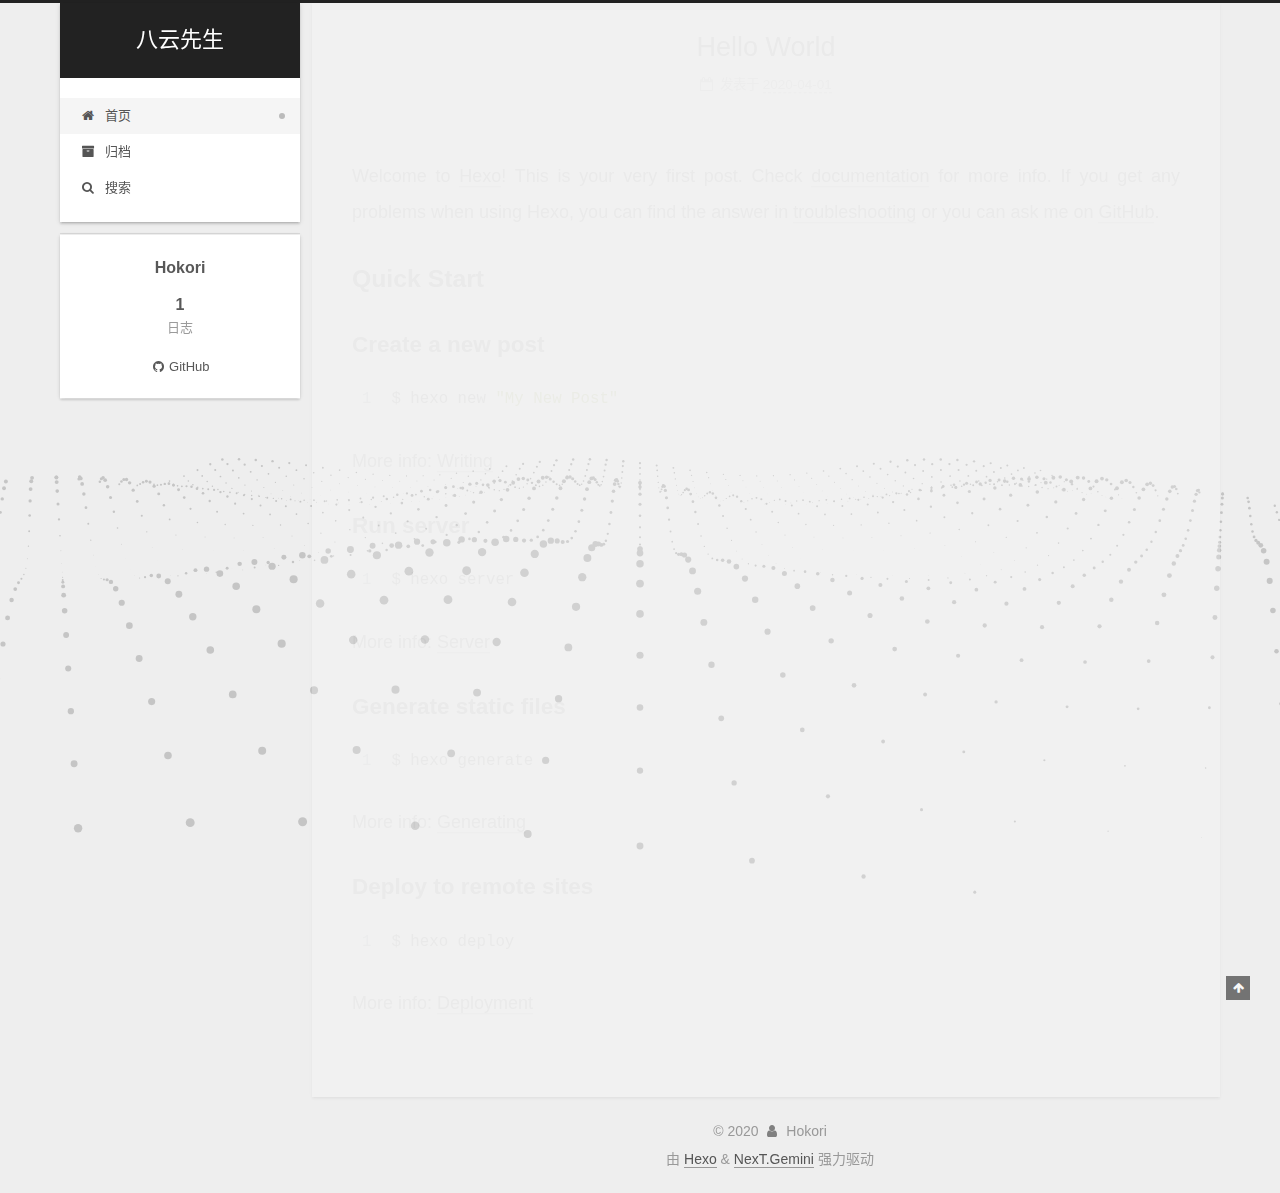
==== index.html @ 66b630fb "Site updated: 2020-04-01 01:53:52" ====
<!DOCTYPE html>
<html lang="zh-CN">
<head>
  <meta charset="UTF-8">
<meta name="viewport" content="width=device-width, initial-scale=1, maximum-scale=2">
<meta name="theme-color" content="#222">
<meta name="generator" content="Hexo 4.2.0">
  <link rel="apple-touch-icon" sizes="180x180" href="/images/apple-touch-icon-next.png">
  <link rel="icon" type="image/png" sizes="32x32" href="/images/favicon-32x32-next.png">
  <link rel="icon" type="image/png" sizes="16x16" href="/images/favicon-16x16-next.png">
  <link rel="mask-icon" href="/images/logo.svg" color="#222">

<link rel="stylesheet" href="/css/main.css">


<link rel="stylesheet" href="/lib/font-awesome/css/font-awesome.min.css">

<script id="hexo-configurations">
    var NexT = window.NexT || {};
    var CONFIG = {"hostname":"yoursite.com","root":"/","scheme":"Gemini","version":"7.7.2","exturl":false,"sidebar":{"position":"left","display":"post","padding":18,"offset":12,"onmobile":false},"copycode":{"enable":false,"show_result":false,"style":null},"back2top":{"enable":true,"sidebar":false,"scrollpercent":false},"bookmark":{"enable":false,"color":"#222","save":"auto"},"fancybox":false,"mediumzoom":false,"lazyload":false,"pangu":false,"comments":{"style":"tabs","active":null,"storage":true,"lazyload":false,"nav":null},"algolia":{"hits":{"per_page":10},"labels":{"input_placeholder":"Search for Posts","hits_empty":"We didn't find any results for the search: ${query}","hits_stats":"${hits} results found in ${time} ms"}},"localsearch":{"enable":true,"trigger":"auto","top_n_per_article":1,"unescape":false,"preload":false},"motion":{"enable":true,"async":false,"transition":{"post_block":"fadeIn","post_header":"slideDownIn","post_body":"slideDownIn","coll_header":"slideLeftIn","sidebar":"slideUpIn"}},"path":"search.xml"};
  </script>

  <meta property="og:type" content="website">
<meta property="og:title" content="八云先生">
<meta property="og:url" content="http://yoursite.com/index.html">
<meta property="og:site_name" content="八云先生">
<meta property="og:locale" content="zh_CN">
<meta property="article:author" content="Hokori">
<meta name="twitter:card" content="summary">

<link rel="canonical" href="http://yoursite.com/">


<script id="page-configurations">
  // https://hexo.io/docs/variables.html
  CONFIG.page = {
    sidebar: "",
    isHome : true,
    isPost : false,
    lang   : 'zh-CN'
  };
</script>

  <title>八云先生</title>
  






  <noscript>
  <style>
  .use-motion .brand,
  .use-motion .menu-item,
  .sidebar-inner,
  .use-motion .post-block,
  .use-motion .pagination,
  .use-motion .comments,
  .use-motion .post-header,
  .use-motion .post-body,
  .use-motion .collection-header { opacity: initial; }

  .use-motion .site-title,
  .use-motion .site-subtitle {
    opacity: initial;
    top: initial;
  }

  .use-motion .logo-line-before i { left: initial; }
  .use-motion .logo-line-after i { right: initial; }
  </style>
</noscript>

</head>

<body itemscope itemtype="http://schema.org/WebPage">
  <div class="container use-motion">
    <div class="headband"></div>

    <header class="header" itemscope itemtype="http://schema.org/WPHeader">
      <div class="header-inner"><div class="site-brand-container">
  <div class="site-nav-toggle">
    <div class="toggle" aria-label="切换导航栏">
      <span class="toggle-line toggle-line-first"></span>
      <span class="toggle-line toggle-line-middle"></span>
      <span class="toggle-line toggle-line-last"></span>
    </div>
  </div>

  <div class="site-meta">

    <a href="/" class="brand" rel="start">
      <span class="logo-line-before"><i></i></span>
      <h1 class="site-title">八云先生</h1>
      <span class="logo-line-after"><i></i></span>
    </a>
  </div>

  <div class="site-nav-right">
    <div class="toggle popup-trigger">
        <i class="fa fa-search fa-fw fa-lg"></i>
    </div>
  </div>
</div>




<nav class="site-nav">
  <ul id="menu" class="menu">
        <li class="menu-item menu-item-home">

    <a href="/" rel="section"><i class="fa fa-fw fa-home"></i>首页</a>

  </li>
        <li class="menu-item menu-item-archives">

    <a href="/archives/" rel="section"><i class="fa fa-fw fa-archive"></i>归档</a>

  </li>
      <li class="menu-item menu-item-search">
        <a role="button" class="popup-trigger"><i class="fa fa-search fa-fw"></i>搜索
        </a>
      </li>
  </ul>
</nav>



  <div class="search-pop-overlay">
    <div class="popup search-popup">
        <div class="search-header">
  <span class="search-icon">
    <i class="fa fa-search"></i>
  </span>
  <div class="search-input-container">
    <input autocomplete="off" autocapitalize="off"
           placeholder="搜索..." spellcheck="false"
           type="search" class="search-input">
  </div>
  <span class="popup-btn-close">
    <i class="fa fa-times-circle"></i>
  </span>
</div>
<div id="search-result">
  <div id="no-result">
    <i class="fa fa-spinner fa-pulse fa-5x fa-fw"></i>
  </div>
</div>

    </div>
  </div>

</div>
    </header>

    
  <div class="back-to-top">
    <i class="fa fa-arrow-up"></i>
    <span>0%</span>
  </div>


    <main class="main">
      <div class="main-inner">
        <div class="content-wrap">
          

          <div class="content index posts-expand">
            
      
  
  
  <article itemscope itemtype="http://schema.org/Article" class="post-block" lang="zh-CN">
    <link itemprop="mainEntityOfPage" href="http://yoursite.com/2020/04/01/hello-world/">

    <span hidden itemprop="author" itemscope itemtype="http://schema.org/Person">
      <meta itemprop="image" content="/images/avatar.gif">
      <meta itemprop="name" content="Hokori">
      <meta itemprop="description" content="">
    </span>

    <span hidden itemprop="publisher" itemscope itemtype="http://schema.org/Organization">
      <meta itemprop="name" content="八云先生">
    </span>
      <header class="post-header">
        <h2 class="post-title" itemprop="name headline">
          
            <a href="/2020/04/01/hello-world/" class="post-title-link" itemprop="url">Hello World</a>
        </h2>

        <div class="post-meta">
            <span class="post-meta-item">
              <span class="post-meta-item-icon">
                <i class="fa fa-calendar-o"></i>
              </span>
              <span class="post-meta-item-text">发表于</span>

              <time title="创建时间：2020-04-01 01:38:34" itemprop="dateCreated datePublished" datetime="2020-04-01T01:38:34+08:00">2020-04-01</time>
            </span>

          

        </div>
      </header>

    
    
    
    <div class="post-body" itemprop="articleBody">

      
          <p>Welcome to <a href="https://hexo.io/" target="_blank" rel="noopener">Hexo</a>! This is your very first post. Check <a href="https://hexo.io/docs/" target="_blank" rel="noopener">documentation</a> for more info. If you get any problems when using Hexo, you can find the answer in <a href="https://hexo.io/docs/troubleshooting.html" target="_blank" rel="noopener">troubleshooting</a> or you can ask me on <a href="https://github.com/hexojs/hexo/issues" target="_blank" rel="noopener">GitHub</a>.</p>
<h2 id="Quick-Start"><a href="#Quick-Start" class="headerlink" title="Quick Start"></a>Quick Start</h2><h3 id="Create-a-new-post"><a href="#Create-a-new-post" class="headerlink" title="Create a new post"></a>Create a new post</h3><figure class="highlight bash"><table><tr><td class="gutter"><pre><span class="line">1</span><br></pre></td><td class="code"><pre><span class="line">$ hexo new <span class="string">"My New Post"</span></span><br></pre></td></tr></table></figure>

<p>More info: <a href="https://hexo.io/docs/writing.html" target="_blank" rel="noopener">Writing</a></p>
<h3 id="Run-server"><a href="#Run-server" class="headerlink" title="Run server"></a>Run server</h3><figure class="highlight bash"><table><tr><td class="gutter"><pre><span class="line">1</span><br></pre></td><td class="code"><pre><span class="line">$ hexo server</span><br></pre></td></tr></table></figure>

<p>More info: <a href="https://hexo.io/docs/server.html" target="_blank" rel="noopener">Server</a></p>
<h3 id="Generate-static-files"><a href="#Generate-static-files" class="headerlink" title="Generate static files"></a>Generate static files</h3><figure class="highlight bash"><table><tr><td class="gutter"><pre><span class="line">1</span><br></pre></td><td class="code"><pre><span class="line">$ hexo generate</span><br></pre></td></tr></table></figure>

<p>More info: <a href="https://hexo.io/docs/generating.html" target="_blank" rel="noopener">Generating</a></p>
<h3 id="Deploy-to-remote-sites"><a href="#Deploy-to-remote-sites" class="headerlink" title="Deploy to remote sites"></a>Deploy to remote sites</h3><figure class="highlight bash"><table><tr><td class="gutter"><pre><span class="line">1</span><br></pre></td><td class="code"><pre><span class="line">$ hexo deploy</span><br></pre></td></tr></table></figure>

<p>More info: <a href="https://hexo.io/docs/one-command-deployment.html" target="_blank" rel="noopener">Deployment</a></p>

      
    </div>

    
    
    
      <footer class="post-footer">
        <div class="post-eof"></div>
      </footer>
  </article>
  
  
  


  



          </div>
          

<script>
  window.addEventListener('tabs:register', () => {
    let { activeClass } = CONFIG.comments;
    if (CONFIG.comments.storage) {
      activeClass = localStorage.getItem('comments_active') || activeClass;
    }
    if (activeClass) {
      let activeTab = document.querySelector(`a[href="#comment-${activeClass}"]`);
      if (activeTab) {
        activeTab.click();
      }
    }
  });
  if (CONFIG.comments.storage) {
    window.addEventListener('tabs:click', event => {
      if (!event.target.matches('.tabs-comment .tab-content .tab-pane')) return;
      let commentClass = event.target.classList[1];
      localStorage.setItem('comments_active', commentClass);
    });
  }
</script>

        </div>
          
  
  <div class="toggle sidebar-toggle">
    <span class="toggle-line toggle-line-first"></span>
    <span class="toggle-line toggle-line-middle"></span>
    <span class="toggle-line toggle-line-last"></span>
  </div>

  <aside class="sidebar">
    <div class="sidebar-inner">

      <ul class="sidebar-nav motion-element">
        <li class="sidebar-nav-toc">
          文章目录
        </li>
        <li class="sidebar-nav-overview">
          站点概览
        </li>
      </ul>

      <!--noindex-->
      <div class="post-toc-wrap sidebar-panel">
      </div>
      <!--/noindex-->

      <div class="site-overview-wrap sidebar-panel">
        <div class="site-author motion-element" itemprop="author" itemscope itemtype="http://schema.org/Person">
  <p class="site-author-name" itemprop="name">Hokori</p>
  <div class="site-description" itemprop="description"></div>
</div>
<div class="site-state-wrap motion-element">
  <nav class="site-state">
      <div class="site-state-item site-state-posts">
          <a href="/archives/">
        
          <span class="site-state-item-count">1</span>
          <span class="site-state-item-name">日志</span>
        </a>
      </div>
  </nav>
</div>
  <div class="links-of-author motion-element">
      <span class="links-of-author-item">
        <a href="https://github.com/Hokori-ykm" title="GitHub → https:&#x2F;&#x2F;github.com&#x2F;Hokori-ykm" rel="noopener" target="_blank"><i class="fa fa-fw fa-github"></i>GitHub</a>
      </span>
  </div>



      </div>

    </div>
  </aside>
  <div id="sidebar-dimmer"></div>


      </div>
    </main>

    <footer class="footer">
      <div class="footer-inner">
        

        

<div class="copyright">
  
  &copy; 
  <span itemprop="copyrightYear">2020</span>
  <span class="with-love">
    <i class="fa fa-user"></i>
  </span>
  <span class="author" itemprop="copyrightHolder">Hokori</span>
</div>
  <div class="powered-by">由 <a href="https://hexo.io/" class="theme-link" rel="noopener" target="_blank">Hexo</a> & <a href="https://theme-next.org/" class="theme-link" rel="noopener" target="_blank">NexT.Gemini</a> 强力驱动
  </div>

        








      </div>
    </footer>
  </div>

  
  <script src="/lib/anime.min.js"></script>
  <script src="/lib/velocity/velocity.min.js"></script>
  <script src="/lib/velocity/velocity.ui.min.js"></script>

<script src="/js/utils.js"></script>

<script src="/js/motion.js"></script>


<script src="/js/schemes/pisces.js"></script>


<script src="/js/next-boot.js"></script>


  <script defer src="/lib/three/three.min.js"></script>
    <script defer src="/lib/three/three-waves.min.js"></script>


  




  
<script src="/js/local-search.js"></script>













  

  

</body>
</html>
---- css/main.css ----
:root {
  --body-bg-color: #eee;
  --content-bg-color: #fff;
  --card-bg-color: #f5f5f5;
  --text-color: #555;
  --link-color: #555;
  --link-hover-color: #222;
  --brand-color: #fff;
  --brand-hover-color: #fff;
  --table-row-odd-bg-color: #f9f9f9;
  --table-row-hover-bg-color: #f5f5f5;
  --menu-item-bg-color: #f5f5f5;
  --btn-default-bg: #fff;
  --btn-default-color: #555;
  --btn-default-border-color: #555;
  --btn-default-hover-bg: #222;
  --btn-default-hover-color: #fff;
  --btn-default-hover-border-color: #222;
}
html {
  line-height: 1.15; /* 1 */
  -webkit-text-size-adjust: 100%; /* 2 */
}
body {
  margin: 0;
}
main {
  display: block;
}
h1 {
  font-size: 2em;
  margin: 0.67em 0;
}
hr {
  box-sizing: content-box; /* 1 */
  height: 0; /* 1 */
  overflow: visible; /* 2 */
}
pre {
  font-family: monospace, monospace; /* 1 */
  font-size: 1em; /* 2 */
}
a {
  background: transparent;
}
abbr[title] {
  border-bottom: none; /* 1 */
  text-decoration: underline; /* 2 */
  text-decoration: underline dotted; /* 2 */
}
b,
strong {
  font-weight: bolder;
}
code,
kbd,
samp {
  font-family: monospace, monospace; /* 1 */
  font-size: 1em; /* 2 */
}
small {
  font-size: 80%;
}
sub,
sup {
  font-size: 75%;
  line-height: 0;
  position: relative;
  vertical-align: baseline;
}
sub {
  bottom: -0.25em;
}
sup {
  top: -0.5em;
}
img {
  border-style: none;
}
button,
input,
optgroup,
select,
textarea {
  font-family: inherit; /* 1 */
  font-size: 100%; /* 1 */
  line-height: 1.15; /* 1 */
  margin: 0; /* 2 */
}
button,
input {
/* 1 */
  overflow: visible;
}
button,
select {
/* 1 */
  text-transform: none;
}
button,
[type='button'],
[type='reset'],
[type='submit'] {
  -webkit-appearance: button;
}
button::-moz-focus-inner,
[type='button']::-moz-focus-inner,
[type='reset']::-moz-focus-inner,
[type='submit']::-moz-focus-inner {
  border-style: none;
  padding: 0;
}
button:-moz-focusring,
[type='button']:-moz-focusring,
[type='reset']:-moz-focusring,
[type='submit']:-moz-focusring {
  outline: 1px dotted ButtonText;
}
fieldset {
  padding: 0.35em 0.75em 0.625em;
}
legend {
  box-sizing: border-box; /* 1 */
  color: inherit; /* 2 */
  display: table; /* 1 */
  max-width: 100%; /* 1 */
  padding: 0; /* 3 */
  white-space: normal; /* 1 */
}
progress {
  vertical-align: baseline;
}
textarea {
  overflow: auto;
}
[type='checkbox'],
[type='radio'] {
  box-sizing: border-box; /* 1 */
  padding: 0; /* 2 */
}
[type='number']::-webkit-inner-spin-button,
[type='number']::-webkit-outer-spin-button {
  height: auto;
}
[type='search'] {
  outline-offset: -2px; /* 2 */
  -webkit-appearance: textfield; /* 1 */
}
[type='search']::-webkit-search-decoration {
  -webkit-appearance: none;
}
::-webkit-file-upload-button {
  font: inherit; /* 2 */
  -webkit-appearance: button; /* 1 */
}
details {
  display: block;
}
summary {
  display: list-item;
}
template {
  display: none;
}
[hidden] {
  display: none;
}
::selection {
  background: #262a30;
  color: #eee;
}
html,
body {
  height: 100%;
}
body {
  background: var(--body-bg-color);
  color: var(--text-color);
  font-family: 'Lato', "PingFang SC", "Microsoft YaHei", sans-serif;
  font-size: 1em;
  line-height: 2;
}
@media (max-width: 991px) {
  body {
    padding-left: 0 !important;
    padding-right: 0 !important;
  }
}
h1,
h2,
h3,
h4,
h5,
h6 {
  font-family: 'Lato', "PingFang SC", "Microsoft YaHei", sans-serif;
  font-weight: bold;
  line-height: 1.5;
  margin: 20px 0 15px;
}
h1 {
  font-size: 1.5em;
}
h2 {
  font-size: 1.375em;
}
h3 {
  font-size: 1.25em;
}
h4 {
  font-size: 1.125em;
}
h5 {
  font-size: 1em;
}
h6 {
  font-size: 0.875em;
}
p {
  margin: 0 0 20px 0;
}
a,
span.exturl {
  border-bottom: 1px solid #999;
  color: var(--link-color);
  outline: 0;
  text-decoration: none;
  overflow-wrap: break-word;
  word-wrap: break-word;
  cursor: pointer;
}
a:hover,
span.exturl:hover {
  border-bottom-color: var(--link-hover-color);
  color: var(--link-hover-color);
}
iframe,
img,
video {
  display: block;
  margin-left: auto;
  margin-right: auto;
  max-width: 100%;
}
hr {
  background-image: repeating-linear-gradient(-45deg, #ddd, #ddd 4px, transparent 4px, transparent 8px);
  border: 0;
  height: 3px;
  margin: 40px 0;
}
blockquote {
  border-left: 4px solid #ddd;
  color: #666;
  margin: 0;
  padding: 0 15px;
}
blockquote cite::before {
  content: '-';
  padding: 0 5px;
}
dt {
  font-weight: bold;
}
dd {
  margin: 0;
  padding: 0;
}
kbd {
  background-color: #f5f5f5;
  background-image: linear-gradient(#eee, #fff, #eee);
  border: 1px solid #ccc;
  border-radius: 0.2em;
  box-shadow: 0.1em 0.1em 0.2em rgba(0,0,0,0.1);
  color: #555;
  font-family: inherit;
  padding: 0.1em 0.3em;
  white-space: nowrap;
}
.table-container {
  overflow: auto;
}
table {
  border-collapse: collapse;
  border-spacing: 0;
  font-size: 0.875em;
  margin: 0 0 20px 0;
  width: 100%;
}
tbody tr:nth-of-type(odd) {
  background: var(--table-row-odd-bg-color);
}
tbody tr:hover {
  background: var(--table-row-hover-bg-color);
}
caption,
th,
td {
  font-weight: normal;
  padding: 8px;
  text-align: left;
  vertical-align: middle;
}
th,
td {
  border: 1px solid #ddd;
  border-bottom: 3px solid #ddd;
}
th {
  font-weight: 700;
  padding-bottom: 10px;
}
td {
  border-bottom-width: 1px;
}
.btn {
  background: var(--btn-default-bg);
  border: 2px solid var(--btn-default-border-color);
  border-radius: 2px;
  color: var(--btn-default-color);
  display: inline-block;
  font-size: 0.875em;
  line-height: 2;
  padding: 0 20px;
  text-decoration: none;
  transition-property: background-color;
  transition-delay: 0s;
  transition-duration: 0.2s;
  transition-timing-function: ease-in-out;
}
.btn:hover {
  background: var(--btn-default-hover-bg);
  border-color: var(--btn-default-hover-border-color);
  color: var(--btn-default-hover-color);
}
.btn + .btn {
  margin: 0 0 8px 8px;
}
.btn .fa-fw {
  text-align: left;
  width: 1.285714285714286em;
}
.toggle {
  line-height: 0;
}
.toggle .toggle-line {
  background: #fff;
  display: inline-block;
  height: 2px;
  left: 0;
  position: relative;
  top: 0;
  transition: all 0.4s;
  vertical-align: top;
  width: 100%;
}
.toggle .toggle-line:not(:first-child) {
  margin-top: 3px;
}
.toggle.toggle-arrow .toggle-line-first {
  left: 50%;
  top: 2px;
  transform: rotate(45deg);
  width: 50%;
}
.toggle.toggle-arrow .toggle-line-middle {
  left: 2px;
  width: 90%;
}
.toggle.toggle-arrow .toggle-line-last {
  left: 50%;
  top: -2px;
  transform: rotate(-45deg);
  width: 50%;
}
.toggle.toggle-close .toggle-line-first {
  transform: rotate(-45deg);
  top: 5px;
}
.toggle.toggle-close .toggle-line-middle {
  opacity: 0;
}
.toggle.toggle-close .toggle-line-last {
  transform: rotate(45deg);
  top: -5px;
}
.highlight,
pre {
  background: #f7f7f7;
  color: #4d4d4c;
  line-height: 1.6;
  margin: 0 auto 20px;
}
pre,
code {
  font-family: consolas, Menlo, monospace, "PingFang SC", "Microsoft YaHei";
}
code {
  background: #eee;
  border-radius: 3px;
  color: #555;
  padding: 2px 4px;
  overflow-wrap: break-word;
  word-wrap: break-word;
}
.highlight *::selection {
  background: #d6d6d6;
}
.highlight pre {
  border: 0;
  margin: 0;
  padding: 10px 0;
}
.highlight table {
  border: 0;
  margin: 0;
  width: auto;
}
.highlight td {
  border: 0;
  padding: 0;
}
.highlight figcaption {
  background: #eff2f3;
  color: #4d4d4c;
  display: flex;
  font-size: 0.875em;
  justify-content: space-between;
  line-height: 1.2;
  padding: 0.5em;
}
.highlight figcaption a {
  color: #4d4d4c;
}
.highlight figcaption a:hover {
  border-bottom-color: #4d4d4c;
}
.highlight .gutter {
  -moz-user-select: none;
  -ms-user-select: none;
  -webkit-user-select: none;
  user-select: none;
}
.highlight .gutter pre {
  background: #eff2f3;
  color: #869194;
  padding-left: 10px;
  padding-right: 10px;
  text-align: right;
}
.highlight .code pre {
  background: #f7f7f7;
  padding-left: 10px;
  width: 100%;
}
.gist table {
  width: auto;
}
.gist table td {
  border: 0;
}
pre {
  overflow: auto;
  padding: 10px;
}
pre code {
  background: none;
  color: #4d4d4c;
  font-size: 0.875em;
  padding: 0;
  text-shadow: none;
}
pre .deletion {
  background: #fdd;
}
pre .addition {
  background: #dfd;
}
pre .meta {
  color: #eab700;
  -moz-user-select: none;
  -ms-user-select: none;
  -webkit-user-select: none;
  user-select: none;
}
pre .comment {
  color: #8e908c;
}
pre .variable,
pre .attribute,
pre .tag,
pre .name,
pre .regexp,
pre .ruby .constant,
pre .xml .tag .title,
pre .xml .pi,
pre .xml .doctype,
pre .html .doctype,
pre .css .id,
pre .css .class,
pre .css .pseudo {
  color: #c82829;
}
pre .number,
pre .preprocessor,
pre .built_in,
pre .builtin-name,
pre .literal,
pre .params,
pre .constant,
pre .command {
  color: #f5871f;
}
pre .ruby .class .title,
pre .css .rules .attribute,
pre .string,
pre .symbol,
pre .value,
pre .inheritance,
pre .header,
pre .ruby .symbol,
pre .xml .cdata,
pre .special,
pre .formula {
  color: #718c00;
}
pre .title,
pre .css .hexcolor {
  color: #3e999f;
}
pre .function,
pre .python .decorator,
pre .python .title,
pre .ruby .function .title,
pre .ruby .title .keyword,
pre .perl .sub,
pre .javascript .title,
pre .coffeescript .title {
  color: #4271ae;
}
pre .keyword,
pre .javascript .function {
  color: #8959a8;
}
.blockquote-center {
  border-left: none;
  margin: 40px 0;
  padding: 0;
  position: relative;
  text-align: center;
}
.blockquote-center::before,
.blockquote-center::after {
  background-repeat: no-repeat;
  background-size: 22px 22px;
  content: ' ';
  display: block;
  height: 24px;
  opacity: 0.2;
  position: absolute;
  width: 100%;
}
.blockquote-center::before {
  background-image: url("../images/quote-l.svg");
  background-position: 0 -6px;
  border-top: 1px solid #ccc;
  top: -20px;
}
.blockquote-center::after {
  background-image: url("../images/quote-r.svg");
  background-position: 100% 8px;
  border-bottom: 1px solid #ccc;
  bottom: -20px;
}
.blockquote-center p,
.blockquote-center div {
  text-align: center;
}
.post-body .group-picture img {
  margin: 0 auto;
  padding: 0 3px;
}
.group-picture-row {
  margin-bottom: 6px;
  overflow: hidden;
}
.group-picture-column {
  float: left;
  margin-bottom: 10px;
}
.post-body .label {
  color: #555;
  display: inline;
  padding: 0 2px;
}
.post-body .label.default {
  background: #f0f0f0;
}
.post-body .label.primary {
  background: #efe6f7;
}
.post-body .label.info {
  background: #e5f2f8;
}
.post-body .label.success {
  background: #e7f4e9;
}
.post-body .label.warning {
  background: #fcf6e1;
}
.post-body .label.danger {
  background: #fae8eb;
}
.post-body .tabs {
  margin-bottom: 20px;
}
.post-body .tabs,
.tabs-comment {
  display: block;
  padding-top: 10px;
  position: relative;
}
.post-body .tabs ul.nav-tabs,
.tabs-comment ul.nav-tabs {
  display: flex;
  flex-wrap: wrap;
  margin: 0;
  margin-bottom: -1px;
  padding: 0;
}
@media (max-width: 413px) {
  .post-body .tabs ul.nav-tabs,
  .tabs-comment ul.nav-tabs {
    display: block;
    margin-bottom: 5px;
  }
}
.post-body .tabs ul.nav-tabs li.tab,
.tabs-comment ul.nav-tabs li.tab {
  border-bottom: 1px solid #ddd;
  border-left: 1px solid transparent;
  border-right: 1px solid transparent;
  border-top: 3px solid transparent;
  flex-grow: 1;
  list-style-type: none;
  border-radius: 0 0 0 0;
}
@media (max-width: 413px) {
  .post-body .tabs ul.nav-tabs li.tab,
  .tabs-comment ul.nav-tabs li.tab {
    border-bottom: 1px solid transparent;
    border-left: 3px solid transparent;
    border-right: 1px solid transparent;
    border-top: 1px solid transparent;
  }
}
@media (max-width: 413px) {
  .post-body .tabs ul.nav-tabs li.tab,
  .tabs-comment ul.nav-tabs li.tab {
    border-radius: 0;
  }
}
.post-body .tabs ul.nav-tabs li.tab a,
.tabs-comment ul.nav-tabs li.tab a {
  border-bottom: initial;
  display: block;
  line-height: 1.8;
  outline: 0;
  padding: 0.25em 0.75em;
  text-align: center;
  transition-delay: 0s;
  transition-duration: 0.2s;
  transition-timing-function: ease-out;
}
.post-body .tabs ul.nav-tabs li.tab a i,
.tabs-comment ul.nav-tabs li.tab a i {
  width: 1.285714285714286em;
}
.post-body .tabs ul.nav-tabs li.tab.active,
.tabs-comment ul.nav-tabs li.tab.active {
  border-bottom: 1px solid transparent;
  border-left: 1px solid #ddd;
  border-right: 1px solid #ddd;
  border-top: 3px solid #fc6423;
}
@media (max-width: 413px) {
  .post-body .tabs ul.nav-tabs li.tab.active,
  .tabs-comment ul.nav-tabs li.tab.active {
    border-bottom: 1px solid #ddd;
    border-left: 3px solid #fc6423;
    border-right: 1px solid #ddd;
    border-top: 1px solid #ddd;
  }
}
.post-body .tabs ul.nav-tabs li.tab.active a,
.tabs-comment ul.nav-tabs li.tab.active a {
  color: var(--link-color);
  cursor: default;
}
.post-body .tabs .tab-content .tab-pane,
.tabs-comment .tab-content .tab-pane {
  border: 1px solid #ddd;
  border-top: 0;
  padding: 20px 20px 0 20px;
  border-radius: 0;
}
.post-body .tabs .tab-content .tab-pane:not(.active),
.tabs-comment .tab-content .tab-pane:not(.active) {
  display: none;
}
.post-body .tabs .tab-content .tab-pane.active,
.tabs-comment .tab-content .tab-pane.active {
  display: block;
}
.post-body .tabs .tab-content .tab-pane.active:nth-of-type(1),
.tabs-comment .tab-content .tab-pane.active:nth-of-type(1) {
  border-radius: 0 0 0 0;
}
@media (max-width: 413px) {
  .post-body .tabs .tab-content .tab-pane.active:nth-of-type(1),
  .tabs-comment .tab-content .tab-pane.active:nth-of-type(1) {
    border-radius: 0;
  }
}
.post-body .note {
  border-radius: 3px;
  margin-bottom: 20px;
  padding: 1em;
  position: relative;
  border: 1px solid #eee;
  border-left-width: 5px;
}
.post-body .note h2,
.post-body .note h3,
.post-body .note h4,
.post-body .note h5,
.post-body .note h6 {
  margin-top: 0;
  border-bottom: initial;
  margin-bottom: 0;
  padding-top: 0;
}
.post-body .note p:first-child,
.post-body .note ul:first-child,
.post-body .note ol:first-child,
.post-body .note table:first-child,
.post-body .note pre:first-child,
.post-body .note blockquote:first-child,
.post-body .note img:first-child {
  margin-top: 0;
}
.post-body .note p:last-child,
.post-body .note ul:last-child,
.post-body .note ol:last-child,
.post-body .note table:last-child,
.post-body .note pre:last-child,
.post-body .note blockquote:last-child,
.post-body .note img:last-child {
  margin-bottom: 0;
}
.post-body .note.default {
  border-left-color: #777;
}
.post-body .note.default h2,
.post-body .note.default h3,
.post-body .note.default h4,
.post-body .note.default h5,
.post-body .note.default h6 {
  color: #777;
}
.post-body .note.primary {
  border-left-color: #6f42c1;
}
.post-body .note.primary h2,
.post-body .note.primary h3,
.post-body .note.primary h4,
.post-body .note.primary h5,
.post-body .note.primary h6 {
  color: #6f42c1;
}
.post-body .note.info {
  border-left-color: #428bca;
}
.post-body .note.info h2,
.post-body .note.info h3,
.post-body .note.info h4,
.post-body .note.info h5,
.post-body .note.info h6 {
  color: #428bca;
}
.post-body .note.success {
  border-left-color: #5cb85c;
}
.post-body .note.success h2,
.post-body .note.success h3,
.post-body .note.success h4,
.post-body .note.success h5,
.post-body .note.success h6 {
  color: #5cb85c;
}
.post-body .note.warning {
  border-left-color: #f0ad4e;
}
.post-body .note.warning h2,
.post-body .note.warning h3,
.post-body .note.warning h4,
.post-body .note.warning h5,
.post-body .note.warning h6 {
  color: #f0ad4e;
}
.post-body .note.danger {
  border-left-color: #d9534f;
}
.post-body .note.danger h2,
.post-body .note.danger h3,
.post-body .note.danger h4,
.post-body .note.danger h5,
.post-body .note.danger h6 {
  color: #d9534f;
}
.pagination .prev,
.pagination .next,
.pagination .page-number,
.pagination .space {
  display: inline-block;
  margin: 0 10px;
  padding: 0 11px;
  position: relative;
  top: -1px;
}
@media (max-width: 767px) {
  .pagination .prev,
  .pagination .next,
  .pagination .page-number,
  .pagination .space {
    margin: 0 5px;
  }
}
.pagination {
  border-top: 1px solid #eee;
  margin: 120px 0 0;
  text-align: center;
}
.pagination .prev,
.pagination .next,
.pagination .page-number {
  border-bottom: 0;
  border-top: 1px solid #eee;
  transition-property: border-color;
  transition-delay: 0s;
  transition-duration: 0.2s;
  transition-timing-function: ease-in-out;
}
.pagination .prev:hover,
.pagination .next:hover,
.pagination .page-number:hover {
  border-top-color: #222;
}
.pagination .space {
  margin: 0;
  padding: 0;
}
.pagination .prev {
  margin-left: 0;
}
.pagination .next {
  margin-right: 0;
}
.pagination .page-number.current {
  background: #ccc;
  border-top-color: #ccc;
  color: #fff;
}
@media (max-width: 767px) {
  .pagination {
    border-top: none;
  }
  .pagination .prev,
  .pagination .next,
  .pagination .page-number {
    border-bottom: 1px solid #eee;
    border-top: 0;
    margin-bottom: 10px;
    padding: 0 10px;
  }
  .pagination .prev:hover,
  .pagination .next:hover,
  .pagination .page-number:hover {
    border-bottom-color: #222;
  }
}
.comments {
  margin-top: 60px;
  overflow: hidden;
}
.comment-button-group {
  display: flex;
  flex-wrap: wrap-reverse;
  justify-content: center;
  margin: 1em 0;
}
.comment-button-group .comment-button {
  margin: 0.1em 0.2em;
}
.comment-button-group .comment-button.active {
  background: var(--btn-default-hover-bg);
  border-color: var(--btn-default-hover-border-color);
  color: var(--btn-default-hover-color);
}
.comment-position {
  display: none;
}
.comment-position.active {
  display: block;
}
.tabs-comment {
  background: var(--content-bg-color);
  margin-top: 4em;
  padding-top: 0;
}
.tabs-comment .comments {
  border: 0;
  box-shadow: none;
  margin-top: 0;
  padding-top: 0;
}
.container {
  min-height: 100%;
  position: relative;
}
.main-inner {
  margin: 0 auto;
  width: calc(100% - 20px);
}
@media (min-width: 1200px) {
  .main-inner {
    width: 1160px;
  }
}
@media (min-width: 1600px) {
  .main-inner {
    width: 73%;
  }
}
@media (max-width: 767px) {
  .content-wrap {
    padding: 0 20px;
  }
}
.header {
  background: transparent;
}
.header-inner {
  margin: 0 auto;
  width: calc(100% - 20px);
}
@media (min-width: 1200px) {
  .header-inner {
    width: 1160px;
  }
}
@media (min-width: 1600px) {
  .header-inner {
    width: 73%;
  }
}
.site-brand-container {
  display: flex;
  flex-shrink: 0;
  padding: 0 10px;
}
.headband {
  background: #222;
  height: 3px;
}
.site-meta {
  flex-grow: 1;
  text-align: center;
}
@media (max-width: 767px) {
  .site-meta {
    text-align: center;
  }
}
.brand {
  border-bottom: none;
  color: var(--brand-color);
  display: inline-block;
  line-height: 1.375em;
  padding: 0 40px;
  position: relative;
}
.brand:hover {
  color: var(--brand-hover-color);
}
.site-title {
  font-family: 'Lato', "PingFang SC", "Microsoft YaHei", sans-serif;
  font-size: 1.375em;
  font-weight: normal;
  margin: 0;
}
.site-subtitle {
  color: #ddd;
  font-size: 0.8125em;
  margin: 10px 0;
}
.use-motion .brand {
  opacity: 0;
}
.use-motion .site-title,
.use-motion .site-subtitle,
.use-motion .custom-logo-image {
  opacity: 0;
  position: relative;
  top: -10px;
}
.site-nav-toggle,
.site-nav-right {
  display: none;
}
@media (max-width: 767px) {
  .site-nav-toggle,
  .site-nav-right {
    display: flex;
    flex-direction: column;
    justify-content: center;
  }
}
.site-nav-toggle .toggle,
.site-nav-right .toggle {
  color: var(--text-color);
  padding: 10px;
  width: 22px;
}
.site-nav-toggle .toggle .toggle-line,
.site-nav-right .toggle .toggle-line {
  background: var(--text-color);
  border-radius: 1px;
}
.site-nav {
  display: block;
}
@media (max-width: 767px) {
  .site-nav {
    clear: both;
    display: none;
  }
}
.site-nav.site-nav-on {
  display: block;
}
.menu {
  margin-top: 20px;
  padding-left: 0;
  text-align: center;
}
.menu-item {
  display: inline-block;
  list-style: none;
  margin: 0 10px;
}
@media (max-width: 767px) {
  .menu-item {
    display: block;
    margin-top: 10px;
  }
  .menu-item.menu-item-search {
    display: none;
  }
}
.menu-item a,
.menu-item span.exturl {
  border-bottom: 0;
  display: block;
  font-size: 0.8125em;
  transition-property: border-color;
  transition-delay: 0s;
  transition-duration: 0.2s;
  transition-timing-function: ease-in-out;
}
@media (hover: none) {
  .menu-item a:hover,
  .menu-item span.exturl:hover {
    border-bottom-color: transparent !important;
  }
}
.menu-item .fa {
  margin-right: 8px;
}
.menu-item .badge {
  display: inline-block;
  font-weight: bold;
  line-height: 1;
  margin-left: 0.35em;
  margin-top: 0.35em;
  text-align: center;
  white-space: nowrap;
}
@media (max-width: 767px) {
  .menu-item .badge {
    float: right;
    margin-left: 0;
  }
}
.menu-item-active a,
.menu .menu-item a:hover,
.menu .menu-item span.exturl:hover {
  background: var(--menu-item-bg-color);
}
.use-motion .menu-item {
  opacity: 0;
}
.sidebar {
  background: #222;
  bottom: 0;
  box-shadow: inset 0 2px 6px #000;
  position: fixed;
  top: 0;
}
@media (max-width: 991px) {
  .sidebar {
    display: none;
  }
}
.sidebar-inner {
  color: #999;
  padding: 18px 10px;
  text-align: center;
}
.cc-license {
  margin-top: 10px;
  text-align: center;
}
.cc-license .cc-opacity {
  border-bottom: none;
  opacity: 0.7;
}
.cc-license .cc-opacity:hover {
  opacity: 0.9;
}
.cc-license img {
  display: inline-block;
}
.site-author-image {
  border: 1px solid #eee;
  display: block;
  margin: 0 auto;
  max-width: 120px;
  padding: 2px;
}
.site-author-name {
  color: var(--text-color);
  font-weight: 600;
  margin: 0;
  text-align: center;
}
.site-description {
  color: #999;
  font-size: 0.8125em;
  margin-top: 0;
  text-align: center;
}
.links-of-author {
  margin-top: 15px;
}
.links-of-author a,
.links-of-author span.exturl {
  border-bottom-color: #555;
  display: inline-block;
  font-size: 0.8125em;
  margin-bottom: 10px;
  margin-right: 10px;
  vertical-align: middle;
}
.links-of-author a::before,
.links-of-author span.exturl::before {
  background: #7af15c;
  border-radius: 50%;
  content: ' ';
  display: inline-block;
  height: 4px;
  margin-right: 3px;
  vertical-align: middle;
  width: 4px;
}
.sidebar-button {
  margin-top: 15px;
}
.sidebar-button a {
  border: 1px solid #fc6423;
  border-radius: 4px;
  color: #fc6423;
  display: inline-block;
  padding: 0 15px;
}
.sidebar-button a .fa {
  margin-right: 5px;
}
.sidebar-button a:hover {
  background: #fc6423;
  border: 1px solid #fc6423;
  color: #fff;
}
.sidebar-button a:hover .fa {
  color: #fff;
}
.links-of-blogroll {
  font-size: 0.8125em;
  margin-top: 10px;
}
.links-of-blogroll-title {
  font-size: 0.875em;
  font-weight: 600;
  margin-top: 0;
}
.links-of-blogroll-list {
  list-style: none;
  margin: 0;
  padding: 0;
}
#sidebar-dimmer {
  display: none;
}
@media (max-width: 767px) {
  #sidebar-dimmer {
    background: #000;
    display: block;
    height: 100%;
    left: 100%;
    opacity: 0;
    position: fixed;
    top: 0;
    width: 100%;
    z-index: 1100;
  }
  .sidebar-active + #sidebar-dimmer {
    opacity: 0.7;
    transform: translateX(-100%);
    transition: opacity 0.5s;
  }
}
.sidebar-nav {
  margin: 0;
  padding-bottom: 20px;
  padding-left: 0;
}
.sidebar-nav li {
  border-bottom: 1px solid transparent;
  color: #555;
  cursor: pointer;
  display: inline-block;
  font-size: 0.875em;
}
.sidebar-nav li.sidebar-nav-overview {
  margin-left: 10px;
}
.sidebar-nav li:hover {
  color: #fc6423;
}
.sidebar-nav .sidebar-nav-active {
  border-bottom-color: #fc6423;
  color: #fc6423;
}
.sidebar-nav .sidebar-nav-active:hover {
  color: #fc6423;
}
.sidebar-panel {
  display: none;
  overflow-x: hidden;
  overflow-y: auto;
}
.sidebar-panel-active {
  display: block;
}
.sidebar-toggle {
  background: #222;
  bottom: 45px;
  cursor: pointer;
  height: 14px;
  left: 30px;
  padding: 5px;
  position: fixed;
  width: 14px;
  z-index: 1300;
}
@media (max-width: 991px) {
  .sidebar-toggle {
    left: 20px;
    opacity: 0.8;
    display: none;
  }
}
.sidebar-toggle:hover .toggle-line {
  background: #fc6423;
}
.post-toc {
  font-size: 0.875em;
}
.post-toc ol {
  list-style: none;
  margin: 0;
  padding: 0 2px 5px 10px;
  text-align: left;
}
.post-toc ol > ol {
  padding-left: 0;
}
.post-toc ol a {
  transition-property: all;
  transition-delay: 0s;
  transition-duration: 0.2s;
  transition-timing-function: ease-in-out;
}
.post-toc .nav-item {
  line-height: 1.8;
  overflow: hidden;
  text-overflow: ellipsis;
  white-space: nowrap;
}
.post-toc .nav .nav-child {
  display: none;
}
.post-toc .nav .active > .nav-child {
  display: block;
}
.post-toc .nav .active-current > .nav-child {
  display: block;
}
.post-toc .nav .active-current > .nav-child > .nav-item {
  display: block;
}
.post-toc .nav .active > a {
  border-bottom-color: #fc6423;
  color: #fc6423;
}
.post-toc .nav .active-current > a {
  color: #fc6423;
}
.post-toc .nav .active-current > a:hover {
  color: #fc6423;
}
.site-state {
  display: flex;
  justify-content: center;
  line-height: 1.4;
  margin-top: 10px;
  overflow: hidden;
  text-align: center;
  white-space: nowrap;
}
.site-state-item {
  padding: 0 15px;
}
.site-state-item:not(:first-child) {
  border-left: 1px solid #eee;
}
.site-state-item a {
  border-bottom: none;
}
.site-state-item-count {
  display: block;
  font-size: 1em;
  font-weight: 600;
  text-align: center;
}
.site-state-item-name {
  color: #999;
  font-size: 0.8125em;
}
.footer {
  color: #999;
  font-size: 0.875em;
  padding: 20px 0;
}
.footer.footer-fixed {
  bottom: 0;
  left: 0;
  position: absolute;
  right: 0;
}
.footer-inner {
  box-sizing: border-box;
  margin: 0 auto;
  text-align: center;
  width: calc(100% - 20px);
}
@media (min-width: 1200px) {
  .footer-inner {
    width: 1160px;
  }
}
@media (min-width: 1600px) {
  .footer-inner {
    width: 73%;
  }
}
.languages {
  display: inline-block;
  font-size: 1.125em;
  position: relative;
}
.languages .lang-select-label span {
  margin: 0 0.5em;
}
.languages .lang-select {
  height: 100%;
  left: 0;
  opacity: 0;
  position: absolute;
  top: 0;
  width: 100%;
}
.with-love {
  color: #808080;
  display: inline-block;
  margin: 0 5px;
}
.powered-by,
.theme-info {
  display: inline-block;
}
@-moz-keyframes iconAnimate {
  0%, 100% {
    transform: scale(1);
  }
  10%, 30% {
    transform: scale(0.9);
  }
  20%, 40%, 60%, 80% {
    transform: scale(1.1);
  }
  50%, 70% {
    transform: scale(1.1);
  }
}
@-webkit-keyframes iconAnimate {
  0%, 100% {
    transform: scale(1);
  }
  10%, 30% {
    transform: scale(0.9);
  }
  20%, 40%, 60%, 80% {
    transform: scale(1.1);
  }
  50%, 70% {
    transform: scale(1.1);
  }
}
@-o-keyframes iconAnimate {
  0%, 100% {
    transform: scale(1);
  }
  10%, 30% {
    transform: scale(0.9);
  }
  20%, 40%, 60%, 80% {
    transform: scale(1.1);
  }
  50%, 70% {
    transform: scale(1.1);
  }
}
@keyframes iconAnimate {
  0%, 100% {
    transform: scale(1);
  }
  10%, 30% {
    transform: scale(0.9);
  }
  20%, 40%, 60%, 80% {
    transform: scale(1.1);
  }
  50%, 70% {
    transform: scale(1.1);
  }
}
.back-to-top {
  font-size: 12px;
  text-align: center;
  transition-delay: 0s;
  transition-duration: 0.2s;
  transition-timing-function: ease-in-out;
}
.back-to-top {
  background: #222;
  bottom: -100px;
  box-sizing: border-box;
  color: #fff;
  cursor: pointer;
  left: 30px;
  opacity: 0.6;
  padding: 0 6px;
  position: fixed;
  transition-property: bottom;
  z-index: 1300;
  width: 24px;
}
.back-to-top span {
  display: none;
}
.back-to-top:hover {
  color: #fc6423;
}
.back-to-top.back-to-top-on {
  bottom: 30px;
}
@media (max-width: 991px) {
  .back-to-top {
    left: 20px;
    opacity: 0.8;
  }
}
.post-body {
  font-family: 'Lato', "PingFang SC", "Microsoft YaHei", sans-serif;
  overflow-wrap: break-word;
  word-wrap: break-word;
}
@media (min-width: 1200px) {
  .post-body {
    font-size: 1.125em;
  }
}
.post-body .exturl .fa {
  font-size: 0.875em;
  margin-left: 4px;
}
.post-body .image-caption,
.post-body .figure .caption {
  color: #999;
  font-size: 0.875em;
  font-weight: bold;
  line-height: 1;
  margin: -20px auto 15px;
  text-align: center;
}
.post-sticky-flag {
  display: inline-block;
  transform: rotate(30deg);
}
.post-button {
  margin-top: 40px;
  text-align: center;
}
.use-motion .post-block,
.use-motion .pagination,
.use-motion .comments {
  opacity: 0;
}
.use-motion .post-header {
  opacity: 0;
}
.use-motion .post-body {
  opacity: 0;
}
.use-motion .collection-header {
  opacity: 0;
}
.posts-collapse {
  margin-left: 35px;
  position: relative;
}
@media (max-width: 767px) {
  .posts-collapse {
    margin-left: 0px;
    margin-right: 0px;
  }
}
.posts-collapse .collection-title {
  font-size: 1.125em;
  position: relative;
}
.posts-collapse .collection-title::before {
  background: #999;
  border: 1px solid #fff;
  border-radius: 50%;
  content: ' ';
  height: 10px;
  left: 0;
  margin-left: -6px;
  margin-top: -4px;
  position: absolute;
  top: 50%;
  width: 10px;
}
.posts-collapse .collection-year {
  font-size: 1.5em;
  font-weight: bold;
  margin: 60px 0;
  position: relative;
}
.posts-collapse .collection-year::before {
  background: #bbb;
  border-radius: 50%;
  content: ' ';
  height: 8px;
  left: 0;
  margin-left: -4px;
  margin-top: -4px;
  position: absolute;
  top: 50%;
  width: 8px;
}
.posts-collapse .collection-header {
  display: block;
  margin: 0 0 0 20px;
}
.posts-collapse .collection-header small {
  color: #bbb;
  margin-left: 5px;
}
.posts-collapse .post-header {
  border-bottom: 1px dashed #ccc;
  margin: 30px 0;
  padding-left: 15px;
  position: relative;
  transition-property: border;
  transition-delay: 0s;
  transition-duration: 0.2s;
  transition-timing-function: ease-in-out;
}
.posts-collapse .post-header::before {
  background: #bbb;
  border: 1px solid #fff;
  border-radius: 50%;
  content: ' ';
  height: 6px;
  left: 0;
  margin-left: -4px;
  position: absolute;
  top: 0.75em;
  transition-property: background;
  width: 6px;
  transition-delay: 0s;
  transition-duration: 0.2s;
  transition-timing-function: ease-in-out;
}
.posts-collapse .post-header:hover {
  border-bottom-color: #666;
}
.posts-collapse .post-header:hover::before {
  background: #222;
}
.posts-collapse .post-meta {
  display: inline;
  font-size: 0.75em;
  margin-right: 10px;
}
.posts-collapse .post-title {
  display: inline;
}
.posts-collapse .post-title a,
.posts-collapse .post-title span.exturl {
  border-bottom: none;
  color: var(--link-color);
}
.posts-collapse::before {
  background: #f5f5f5;
  content: ' ';
  height: 100%;
  left: 0;
  margin-left: -2px;
  position: absolute;
  top: 1.25em;
  width: 4px;
}
.posts-collapse .fa-external-link {
  font-size: 0.875em;
  margin-left: 5px;
}
.post-eof {
  background: #ccc;
  height: 1px;
  margin: 80px auto 60px;
  text-align: center;
  width: 8%;
}
.post-block:last-of-type .post-eof {
  display: none;
}
.content {
  padding-top: 40px;
}
@media (min-width: 992px) {
  .post-body {
    text-align: justify;
  }
}
@media (max-width: 991px) {
  .post-body {
    text-align: justify;
  }
}
.post-body h1,
.post-body h2,
.post-body h3,
.post-body h4,
.post-body h5,
.post-body h6 {
  padding-top: 10px;
}
.post-body h1 .header-anchor,
.post-body h2 .header-anchor,
.post-body h3 .header-anchor,
.post-body h4 .header-anchor,
.post-body h5 .header-anchor,
.post-body h6 .header-anchor {
  border-bottom-style: none;
  color: #ccc;
  float: right;
  margin-left: 10px;
  visibility: hidden;
}
.post-body h1 .header-anchor:hover,
.post-body h2 .header-anchor:hover,
.post-body h3 .header-anchor:hover,
.post-body h4 .header-anchor:hover,
.post-body h5 .header-anchor:hover,
.post-body h6 .header-anchor:hover {
  color: inherit;
}
.post-body h1:hover .header-anchor,
.post-body h2:hover .header-anchor,
.post-body h3:hover .header-anchor,
.post-body h4:hover .header-anchor,
.post-body h5:hover .header-anchor,
.post-body h6:hover .header-anchor {
  visibility: visible;
}
.post-body iframe,
.post-body img,
.post-body video {
  margin-bottom: 20px;
}
.post-body .video-container {
  height: 0;
  margin-bottom: 20px;
  overflow: hidden;
  padding-top: 75%;
  position: relative;
  width: 100%;
}
.post-body .video-container iframe,
.post-body .video-container object,
.post-body .video-container embed {
  height: 100%;
  left: 0;
  margin: 0;
  position: absolute;
  top: 0;
  width: 100%;
}
.post-gallery {
  align-items: center;
  display: grid;
  grid-gap: 10px;
  grid-template-columns: 1fr 1fr 1fr;
  margin-bottom: 20px;
}
@media (max-width: 767px) {
  .post-gallery {
    grid-template-columns: 1fr 1fr;
  }
}
.post-gallery a {
  border: 0;
}
.post-gallery img {
  margin: 0;
}
.posts-expand .post-header {
  font-size: 1.125em;
}
.posts-expand .post-title {
  font-size: 1.5em;
  font-weight: normal;
  margin: initial;
  text-align: center;
  overflow-wrap: break-word;
  word-wrap: break-word;
}
.posts-expand .post-title-link {
  border-bottom: none;
  color: var(--link-color);
  display: inline-block;
  position: relative;
  vertical-align: top;
}
.posts-expand .post-title-link::before {
  background: var(--link-color);
  bottom: 0;
  content: '';
  height: 2px;
  left: 0;
  position: absolute;
  transform: scaleX(0);
  visibility: hidden;
  width: 100%;
  transition-delay: 0s;
  transition-duration: 0.2s;
  transition-timing-function: ease-in-out;
}
.posts-expand .post-title-link:hover::before {
  transform: scaleX(1);
  visibility: visible;
}
.posts-expand .post-title-link .fa {
  font-size: 0.875em;
  margin-left: 5px;
}
.posts-expand .post-meta {
  color: #999;
  font-family: 'Lato', "PingFang SC", "Microsoft YaHei", sans-serif;
  font-size: 0.75em;
  margin: 3px 0 60px 0;
  text-align: center;
}
.posts-expand .post-meta .post-description {
  font-size: 0.875em;
  margin-top: 2px;
}
.posts-expand .post-meta time {
  border-bottom: 1px dashed #999;
  cursor: pointer;
}
.post-meta .post-meta-item + .post-meta-item::before {
  content: '|';
  margin: 0 0.5em;
}
.post-meta-divider {
  margin: 0 0.5em;
}
.post-meta-item-icon {
  margin-right: 3px;
}
@media (max-width: 991px) {
  .post-meta-item-icon {
    display: inline-block;
  }
}
@media (max-width: 991px) {
  .post-meta-item-text {
    display: none;
  }
}
.post-nav {
  border-top: 1px solid #eee;
  display: flex;
  justify-content: space-between;
  margin-top: 15px;
  padding-top: 10px;
}
.post-nav-item {
  flex: 1;
}
.post-nav-item a {
  border-bottom: none;
  display: block;
  font-size: 0.875em;
  line-height: 1.6;
  position: relative;
}
.post-nav-item a:active {
  top: 2px;
}
.post-nav-item .fa {
  font-size: 0.75em;
}
.post-nav-item:first-child {
  margin-right: 15px;
}
.post-nav-item:first-child a {
  padding-left: 5px;
}
.post-nav-item:first-child .fa {
  margin-right: 5px;
}
.post-nav-item:last-child {
  margin-left: 15px;
  text-align: right;
}
.post-nav-item:last-child a {
  padding-right: 5px;
}
.post-nav-item:last-child .fa {
  margin-left: 5px;
}
.rtl.post-body p,
.rtl.post-body a,
.rtl.post-body h1,
.rtl.post-body h2,
.rtl.post-body h3,
.rtl.post-body h4,
.rtl.post-body h5,
.rtl.post-body h6,
.rtl.post-body li,
.rtl.post-body ul,
.rtl.post-body ol {
  direction: rtl;
  font-family: UKIJ Ekran;
}
.rtl.post-title {
  font-family: UKIJ Ekran;
}
.post-tags {
  margin-top: 40px;
  text-align: center;
}
.post-tags a {
  display: inline-block;
  font-size: 0.8125em;
}
.post-tags a:not(:last-child) {
  margin-right: 10px;
}
.post-widgets {
  border-top: 1px solid #eee;
  margin-top: 15px;
  text-align: center;
}
.wp_rating {
  height: 20px;
  line-height: 20px;
  margin-top: 10px;
  padding-top: 6px;
  text-align: center;
}
.social-like {
  display: flex;
  font-size: 0.875em;
  justify-content: center;
  text-align: center;
}
.reward-container {
  margin: 20px auto;
  padding: 10px 0;
  text-align: center;
  width: 90%;
}
.reward-container button {
  background: #ff2a2a;
  border: 0;
  border-radius: 5px;
  color: #fff;
  cursor: pointer;
  line-height: 2;
  outline: 0;
  padding: 0 15px;
  vertical-align: text-top;
}
.reward-container button:hover {
  background: #f55;
}
#qr {
  padding-top: 20px;
}
#qr a {
  border: 0;
}
#qr img {
  display: inline-block;
  margin: 0.8em 2em 0 2em;
  max-width: 100%;
  width: 180px;
}
#qr p {
  text-align: center;
}
.category-all-page .category-all-title {
  text-align: center;
}
.category-all-page .category-all {
  margin-top: 20px;
}
.category-all-page .category-list {
  list-style: none;
  margin: 0;
  padding: 0;
}
.category-all-page .category-list-item {
  margin: 5px 10px;
}
.category-all-page .category-list-count {
  color: #bbb;
}
.category-all-page .category-list-count::before {
  content: ' (';
  display: inline;
}
.category-all-page .category-list-count::after {
  content: ') ';
  display: inline;
}
.category-all-page .category-list-child {
  padding-left: 10px;
}
.event-list {
  padding: 0;
}
.event-list hr {
  background: #222;
  margin: 20px 0 45px 0;
}
.event-list hr::after {
  background: #222;
  color: #fff;
  content: 'NOW';
  display: inline-block;
  font-weight: bold;
  padding: 0 5px;
  text-align: right;
}
.event-list .event {
  background: #222;
  margin: 20px 0;
  min-height: 40px;
  padding: 15px 0 15px 10px;
}
.event-list .event .event-summary {
  color: #fff;
  margin: 0;
  padding-bottom: 3px;
}
.event-list .event .event-summary::before {
  animation: dot-flash 1s alternate infinite ease-in-out;
  color: #fff;
  content: '\f111';
  display: inline-block;
  font-family: 'FontAwesome';
  font-size: 10px;
  margin-right: 25px;
  vertical-align: middle;
}
.event-list .event .event-relative-time {
  color: #bbb;
  display: inline-block;
  font-size: 12px;
  font-weight: normal;
  padding-left: 12px;
}
.event-list .event .event-details {
  color: #fff;
  display: block;
  line-height: 18px;
  margin-left: 56px;
  padding-bottom: 6px;
  padding-top: 3px;
  text-indent: -24px;
}
.event-list .event .event-details::before {
  color: #fff;
  display: inline-block;
  font-family: 'FontAwesome';
  margin-right: 9px;
  text-align: center;
  text-indent: 0;
  width: 14px;
}
.event-list .event .event-details.event-location::before {
  content: '\f041';
}
.event-list .event .event-details.event-duration::before {
  content: '\f017';
}
.event-list .event-past {
  background: #f5f5f5;
}
.event-list .event-past .event-summary,
.event-list .event-past .event-details {
  color: #bbb;
  opacity: 0.9;
}
.event-list .event-past .event-summary::before,
.event-list .event-past .event-details::before {
  animation: none;
  color: #bbb;
}
@-moz-keyframes dot-flash {
  from {
    opacity: 1;
    transform: scale(1);
  }
  to {
    opacity: 0;
    transform: scale(0.8);
  }
}
@-webkit-keyframes dot-flash {
  from {
    opacity: 1;
    transform: scale(1);
  }
  to {
    opacity: 0;
    transform: scale(0.8);
  }
}
@-o-keyframes dot-flash {
  from {
    opacity: 1;
    transform: scale(1);
  }
  to {
    opacity: 0;
    transform: scale(0.8);
  }
}
@keyframes dot-flash {
  from {
    opacity: 1;
    transform: scale(1);
  }
  to {
    opacity: 0;
    transform: scale(0.8);
  }
}
ul.breadcrumb {
  font-size: 0.75em;
  list-style: none;
  margin: 1em 0;
  padding: 0 2em;
  text-align: center;
}
ul.breadcrumb li {
  display: inline;
}
ul.breadcrumb li + li::before {
  content: '/\00a0';
  font-weight: normal;
  padding: 0.5em;
}
ul.breadcrumb li + li:last-child {
  font-weight: bold;
}
.tag-cloud {
  text-align: center;
}
.tag-cloud a {
  display: inline-block;
  margin: 10px;
}
.tag-cloud a:hover {
  color: #222 !important;
}
.search-pop-overlay {
  background: rgba(0,0,0,0);
  height: 100%;
  left: 0;
  position: fixed;
  top: 0;
  transition: visibility 0s linear 0.2s, background 0.2s;
  visibility: hidden;
  width: 100%;
  z-index: 1400;
}
.search-pop-overlay.search-active {
  background: rgba(0,0,0,0.3);
  transition: background 0.2s;
  visibility: visible;
}
.search-popup {
  background: var(--card-bg-color);
  border-radius: 5px;
  height: 80%;
  left: calc(50% - 350px);
  position: fixed;
  top: 10%;
  transform: scale(0);
  transition: transform 0.2s;
  width: 700px;
  z-index: 1500;
}
.search-active .search-popup {
  transform: scale(1);
}
@media (max-width: 767px) {
  .search-popup {
    border-radius: 0;
    height: 100%;
    left: 0;
    margin: 0;
    top: 0;
    width: 100%;
  }
}
.search-popup .search-icon,
.search-popup .popup-btn-close {
  color: #999;
  font-size: 18px;
  padding: 0 10px;
}
.search-popup .popup-btn-close {
  cursor: pointer;
}
.search-popup .popup-btn-close:hover .fa {
  color: #222;
}
.search-popup .search-header {
  background: #eee;
  border-top-left-radius: 5px;
  border-top-right-radius: 5px;
  display: flex;
  padding: 5px;
}
.search-popup input.search-input {
  background: transparent;
  border: 0;
  outline: 0;
  width: 100%;
}
.search-popup input.search-input::-webkit-search-cancel-button {
  display: none;
}
.search-popup .search-input-container {
  flex-grow: 1;
  padding: 2px;
}
.search-popup ul.search-result-list {
  margin: 0 5px;
  padding: 0;
  width: 100%;
}
.search-popup p.search-result {
  border-bottom: 1px dashed #ccc;
  padding: 5px 0;
}
.search-popup a.search-result-title {
  font-weight: bold;
}
.search-popup .search-keyword {
  border-bottom: 1px dashed #ff2a2a;
  color: #ff2a2a;
  font-weight: bold;
}
.search-popup #search-result {
  display: flex;
  height: calc(100% - 55px);
  overflow: auto;
  padding: 5px 25px;
}
.search-popup #no-result {
  color: #ccc;
  margin: auto;
}
.header {
  margin: 0 auto;
  position: relative;
  width: calc(100% - 20px);
}
@media (min-width: 1200px) {
  .header {
    width: 1160px;
  }
}
@media (min-width: 1600px) {
  .header {
    width: 73%;
  }
}
@media (max-width: 991px) {
  .header {
    width: auto;
  }
}
.header-inner {
  background: var(--content-bg-color);
  border-radius: initial;
  box-shadow: 0 2px 2px 0 rgba(0,0,0,0.12), 0 3px 1px -2px rgba(0,0,0,0.06), 0 1px 5px 0 rgba(0,0,0,0.12);
  overflow: hidden;
  padding: 0;
  position: absolute;
  top: 0;
  width: 240px;
}
@media (min-width: 1200px) {
  .header-inner {
    width: 240px;
  }
}
@media (max-width: 991px) {
  .header-inner {
    border-radius: initial;
    position: relative;
    width: auto;
  }
}
.main-inner {
  align-items: flex-start;
  display: flex;
  justify-content: space-between;
  flex-direction: row-reverse;
}
@media (max-width: 991px) {
  .main-inner {
    width: auto;
  }
}
.content-wrap {
  background: var(--content-bg-color);
  border-radius: initial;
  box-shadow: 0 2px 2px 0 rgba(0,0,0,0.12), 0 3px 1px -2px rgba(0,0,0,0.06), 0 1px 5px 0 rgba(0,0,0,0.12);
  box-sizing: border-box;
  padding: 40px;
  width: calc(100% - 252px);
}
@media (max-width: 991px) {
  .content-wrap {
    border-radius: initial;
    padding: 20px;
    width: 100%;
  }
}
.footer-inner {
  padding-left: 260px;
}
.back-to-top {
  left: auto;
  right: 30px;
}
@media (max-width: 991px) {
  .back-to-top {
    right: 20px;
  }
}
@media (max-width: 991px) {
  .footer-inner {
    padding-left: 0;
    padding-right: 0;
    width: auto;
  }
}
.site-brand-container {
  background: #222;
}
@media (max-width: 991px) {
  .site-brand-container {
    box-shadow: 0 0 16px rgba(0,0,0,0.5);
  }
}
.site-meta {
  padding: 20px 0;
}
.brand {
  padding: 0;
}
.site-subtitle {
  margin: 10px 10px 0;
}
.custom-logo-image {
  margin-top: 20px;
}
@media (max-width: 991px) {
  .custom-logo-image {
    display: none;
  }
}
@media (min-width: 768px) and (max-width: 991px) {
  .site-nav-toggle,
  .site-nav-right {
    display: flex;
    flex-direction: column;
    justify-content: center;
  }
}
.site-nav-toggle .toggle,
.site-nav-right .toggle {
  color: #fff;
}
.site-nav-toggle .toggle .toggle-line,
.site-nav-right .toggle .toggle-line {
  background: #fff;
}
@media (min-width: 768px) and (max-width: 991px) {
  .site-nav {
    display: none;
  }
}
.menu-item-active a::after {
  background: #bbb;
  border-radius: 50%;
  content: ' ';
  height: 6px;
  margin-top: -3px;
  position: absolute;
  right: 15px;
  top: 50%;
  width: 6px;
}
.menu .menu-item {
  display: block;
  margin: 0;
}
.menu .menu-item a,
.menu .menu-item span.exturl {
  padding: 5px 20px;
  position: relative;
  text-align: left;
  transition-property: background-color;
}
@media (max-width: 991px) {
  .menu .menu-item.menu-item-search {
    display: none;
  }
}
.menu .menu-item .badge {
  background: #ccc;
  border-radius: 10px;
  color: #fff;
  float: right;
  padding: 2px 5px;
  text-shadow: 1px 1px 0 rgba(0,0,0,0.1);
  vertical-align: middle;
}
.sub-menu {
  background: var(--content-bg-color);
  border-bottom: 1px solid #ddd;
  margin: 0;
  padding: 6px 0;
}
.sub-menu .menu-item {
  display: inline-block;
}
.sub-menu .menu-item a,
.sub-menu .menu-item span.exturl {
  background: transparent;
  margin: 5px 10px;
  padding: initial;
}
.sub-menu .menu-item a:hover,
.sub-menu .menu-item span.exturl:hover {
  background: transparent;
  color: #fc6423;
}
.sub-menu .menu-item a::after,
.sub-menu .menu-item span.exturl::after {
  content: initial !important;
}
.sub-menu .menu-item-active a {
  border-bottom-color: #fc6423;
  color: #fc6423;
}
.sub-menu .menu-item-active a:hover {
  border-bottom-color: #fc6423;
}
.sidebar {
  background: var(--body-bg-color);
  box-shadow: none;
  margin-top: 100%;
  position: static;
  width: 240px;
}
@media (max-width: 991px) {
  .sidebar {
    display: none;
  }
}
.sidebar-toggle {
  display: none;
}
.sidebar-inner {
  background: var(--content-bg-color);
  border-radius: initial;
  box-shadow: 0 2px 2px 0 rgba(0,0,0,0.12), 0 3px 1px -2px rgba(0,0,0,0.06), 0 1px 5px 0 rgba(0,0,0,0.12), 0 -1px 0.5px 0 rgba(0,0,0,0.09);
  box-sizing: border-box;
  color: var(--text-color);
  width: 240px;
  opacity: 0;
}
.sidebar-inner.affix {
  position: fixed;
  top: 12px;
}
.sidebar-inner.affix-bottom {
  position: absolute;
}
.site-state-item {
  padding: 0 10px;
}
.sidebar-button {
  border-bottom: 1px dotted #ccc;
  border-top: 1px dotted #ccc;
  margin-top: 10px;
  text-align: center;
}
.sidebar-button a {
  border: 0;
  color: #fc6423;
  display: block;
}
.sidebar-button a:hover {
  background: none;
  border: 0;
  color: #e34603;
}
.sidebar-button a:hover .fa {
  color: #e34603;
}
.links-of-author {
  display: flex;
  flex-wrap: wrap;
  margin-top: 10px;
  justify-content: center;
}
.links-of-author-item {
  margin: 5px 0 0;
  width: 50%;
}
.links-of-author-item a,
.links-of-author-item span.exturl {
  box-sizing: border-box;
  display: inline-block;
  margin-bottom: 0;
  margin-right: 0;
  max-width: 216px;
  overflow: hidden;
  padding: 0 5px;
  text-overflow: ellipsis;
  white-space: nowrap;
}
.links-of-author-item a,
.links-of-author-item span.exturl {
  border-bottom: none;
  display: block;
  text-decoration: none;
}
.links-of-author-item a::before,
.links-of-author-item span.exturl::before {
  display: none;
}
.links-of-author-item a:hover,
.links-of-author-item span.exturl:hover {
  background: var(--body-bg-color);
  border-radius: 4px;
}
.links-of-author-item .fa {
  margin-right: 2px;
}
.links-of-blogroll-item {
  padding: 0;
}
.content-wrap {
  background: initial;
  box-shadow: initial;
  padding: initial;
}
.post-block {
  background: var(--content-bg-color);
  border-radius: initial;
  box-shadow: 0 2px 2px 0 rgba(0,0,0,0.12), 0 3px 1px -2px rgba(0,0,0,0.06), 0 1px 5px 0 rgba(0,0,0,0.12);
  padding: 40px;
}
.post-block + .post-block {
  border-radius: initial;
  box-shadow: 0 2px 2px 0 rgba(0,0,0,0.12), 0 3px 1px -2px rgba(0,0,0,0.06), 0 1px 5px 0 rgba(0,0,0,0.12), 0 -1px 0.5px 0 rgba(0,0,0,0.09);
  margin-top: 12px;
}
.comments {
  background: var(--content-bg-color);
  border-radius: initial;
  box-shadow: 0 2px 2px 0 rgba(0,0,0,0.12), 0 3px 1px -2px rgba(0,0,0,0.06), 0 1px 5px 0 rgba(0,0,0,0.12), 0 -1px 0.5px 0 rgba(0,0,0,0.09);
  margin-top: 12px;
  padding: 40px;
}
.tabs-comment {
  margin-top: 1em;
}
.content {
  padding-top: initial;
}
.post-eof {
  display: none;
}
.pagination {
  background: var(--content-bg-color);
  border-radius: initial;
  border-top: initial;
  box-shadow: 0 2px 2px 0 rgba(0,0,0,0.12), 0 3px 1px -2px rgba(0,0,0,0.06), 0 1px 5px 0 rgba(0,0,0,0.12), 0 -1px 0.5px 0 rgba(0,0,0,0.09);
  margin: 12px 0 0;
  padding: 10px 0 10px;
}
.pagination .prev,
.pagination .next,
.pagination .page-number {
  margin-bottom: initial;
  top: initial;
}
.main {
  padding-bottom: initial;
}
.footer {
  bottom: auto;
}
.sub-menu {
  border-bottom: initial;
  box-shadow: 0 2px 2px 0 rgba(0,0,0,0.12), 0 3px 1px -2px rgba(0,0,0,0.06), 0 1px 5px 0 rgba(0,0,0,0.12);
}
.sub-menu + .content .post-block {
  box-shadow: 0 2px 2px 0 rgba(0,0,0,0.12), 0 3px 1px -2px rgba(0,0,0,0.06), 0 1px 5px 0 rgba(0,0,0,0.12), 0 -1px 0.5px 0 rgba(0,0,0,0.09);
  margin-top: 12px;
}
@media (min-width: 768px) and (max-width: 991px) {
  .sub-menu + .content .post-block {
    margin-top: 10px;
  }
}
@media (max-width: 767px) {
  .sub-menu + .content .post-block {
    margin-top: 8px;
  }
}
.post-body h1,
.post-body h2 {
  border-bottom: 1px solid #eee;
}
.post-body h3 {
  border-bottom: 1px dotted #eee;
}
@media (min-width: 768px) and (max-width: 991px) {
  .content-wrap {
    padding: 10px;
  }
  .posts-expand .post-button {
    margin-top: 20px;
  }
  .post-block {
    border-radius: initial;
    box-shadow: 0 2px 2px 0 rgba(0,0,0,0.12), 0 3px 1px -2px rgba(0,0,0,0.06), 0 1px 5px 0 rgba(0,0,0,0.12), 0 -1px 0.5px 0 rgba(0,0,0,0.09);
    padding: 20px;
  }
  .post-block + .post-block {
    margin-top: 10px;
  }
  .comments {
    margin-top: 10px;
    padding: 10px 20px;
  }
  .pagination {
    margin: 10px 0 0;
  }
}
@media (max-width: 767px) {
  .content-wrap {
    padding: 8px;
  }
  .posts-expand .post-button {
    margin: 12px 0;
  }
  .post-block {
    border-radius: initial;
    box-shadow: 0 2px 2px 0 rgba(0,0,0,0.12), 0 3px 1px -2px rgba(0,0,0,0.06), 0 1px 5px 0 rgba(0,0,0,0.12), 0 -1px 0.5px 0 rgba(0,0,0,0.09);
    min-height: auto;
    padding: 12px;
  }
  .post-block + .post-block {
    margin-top: 8px;
  }
  .comments {
    margin-top: 8px;
    padding: 10px 12px;
  }
  .pagination {
    margin: 8px 0 0;
  }
}
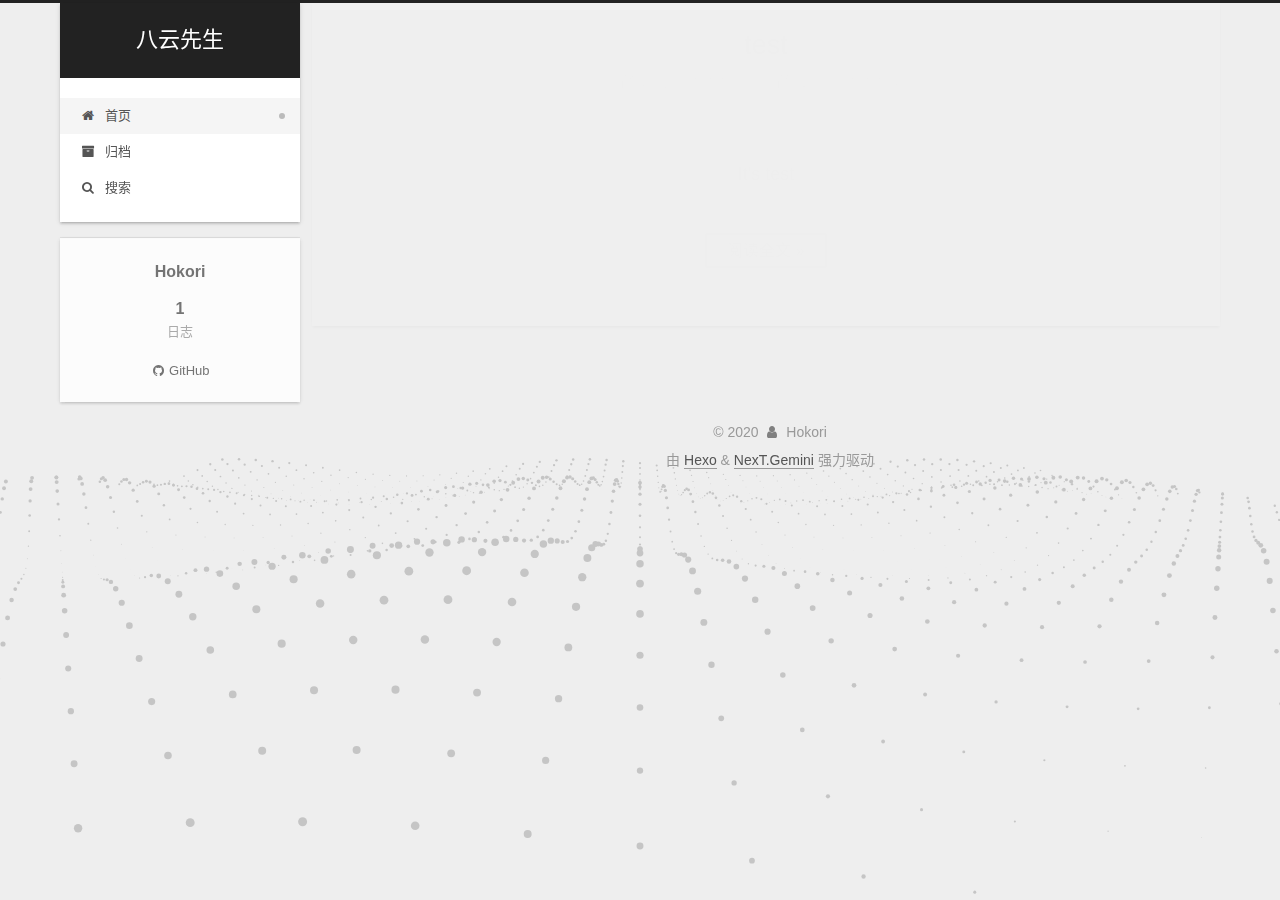
==== commit cb0a7f36: "Site updated: 2020-04-01 01:58:16" ====
--- a/index.html
+++ b/index.html
@@ -173,7 +173,7 @@
   
   
   <article itemscope itemtype="http://schema.org/Article" class="post-block" lang="zh-CN">
-    <link itemprop="mainEntityOfPage" href="http://yoursite.com/2020/04/01/hello-world/">
+    <link itemprop="mainEntityOfPage" href="http://yoursite.com/2020/03/31/test/">
 
     <span hidden itemprop="author" itemscope itemtype="http://schema.org/Person">
       <meta itemprop="image" content="/images/avatar.gif">
@@ -187,7 +187,7 @@
       <header class="post-header">
         <h2 class="post-title" itemprop="name headline">
           
-            <a href="/2020/04/01/hello-world/" class="post-title-link" itemprop="url">Hello World</a>
+            <a href="/2020/03/31/test/" class="post-title-link" itemprop="url">test</a>
         </h2>
 
         <div class="post-meta">
@@ -197,8 +197,15 @@
               </span>
               <span class="post-meta-item-text">发表于</span>
 
-              <time title="创建时间：2020-04-01 01:38:34" itemprop="dateCreated datePublished" datetime="2020-04-01T01:38:34+08:00">2020-04-01</time>
+              <time title="创建时间：2020-03-31 21:55:15" itemprop="dateCreated datePublished" datetime="2020-03-31T21:55:15+08:00">2020-03-31</time>
             </span>
+              <span class="post-meta-item">
+                <span class="post-meta-item-icon">
+                  <i class="fa fa-calendar-check-o"></i>
+                </span>
+                <span class="post-meta-item-text">更新于</span>
+                <time title="修改时间：2020-04-01 01:57:55" itemprop="dateModified" datetime="2020-04-01T01:57:55+08:00">2020-04-01</time>
+              </span>
 
           
 
@@ -211,20 +218,15 @@
     <div class="post-body" itemprop="articleBody">
 
       
-          <p>Welcome to <a href="https://hexo.io/" target="_blank" rel="noopener">Hexo</a>! This is your very first post. Check <a href="https://hexo.io/docs/" target="_blank" rel="noopener">documentation</a> for more info. If you get any problems when using Hexo, you can find the answer in <a href="https://hexo.io/docs/troubleshooting.html" target="_blank" rel="noopener">troubleshooting</a> or you can ask me on <a href="https://github.com/hexojs/hexo/issues" target="_blank" rel="noopener">GitHub</a>.</p>
-<h2 id="Quick-Start"><a href="#Quick-Start" class="headerlink" title="Quick Start"></a>Quick Start</h2><h3 id="Create-a-new-post"><a href="#Create-a-new-post" class="headerlink" title="Create a new post"></a>Create a new post</h3><figure class="highlight bash"><table><tr><td class="gutter"><pre><span class="line">1</span><br></pre></td><td class="code"><pre><span class="line">$ hexo new <span class="string">"My New Post"</span></span><br></pre></td></tr></table></figure>
-
-<p>More info: <a href="https://hexo.io/docs/writing.html" target="_blank" rel="noopener">Writing</a></p>
-<h3 id="Run-server"><a href="#Run-server" class="headerlink" title="Run server"></a>Run server</h3><figure class="highlight bash"><table><tr><td class="gutter"><pre><span class="line">1</span><br></pre></td><td class="code"><pre><span class="line">$ hexo server</span><br></pre></td></tr></table></figure>
-
-<p>More info: <a href="https://hexo.io/docs/server.html" target="_blank" rel="noopener">Server</a></p>
-<h3 id="Generate-static-files"><a href="#Generate-static-files" class="headerlink" title="Generate static files"></a>Generate static files</h3><figure class="highlight bash"><table><tr><td class="gutter"><pre><span class="line">1</span><br></pre></td><td class="code"><pre><span class="line">$ hexo generate</span><br></pre></td></tr></table></figure>
-
-<p>More info: <a href="https://hexo.io/docs/generating.html" target="_blank" rel="noopener">Generating</a></p>
-<h3 id="Deploy-to-remote-sites"><a href="#Deploy-to-remote-sites" class="headerlink" title="Deploy to remote sites"></a>Deploy to remote sites</h3><figure class="highlight bash"><table><tr><td class="gutter"><pre><span class="line">1</span><br></pre></td><td class="code"><pre><span class="line">$ hexo deploy</span><br></pre></td></tr></table></figure>
-
-<p>More info: <a href="https://hexo.io/docs/one-command-deployment.html" target="_blank" rel="noopener">Deployment</a></p>
-
+          <center>It's test</center>
+          <!--noindex-->
+            <div class="post-button">
+              <a class="btn" href="/2020/03/31/test/#more" rel="contents">
+                阅读全文 &raquo;
+              </a>
+            </div>
+          <!--/noindex-->
+        
       
     </div>
 
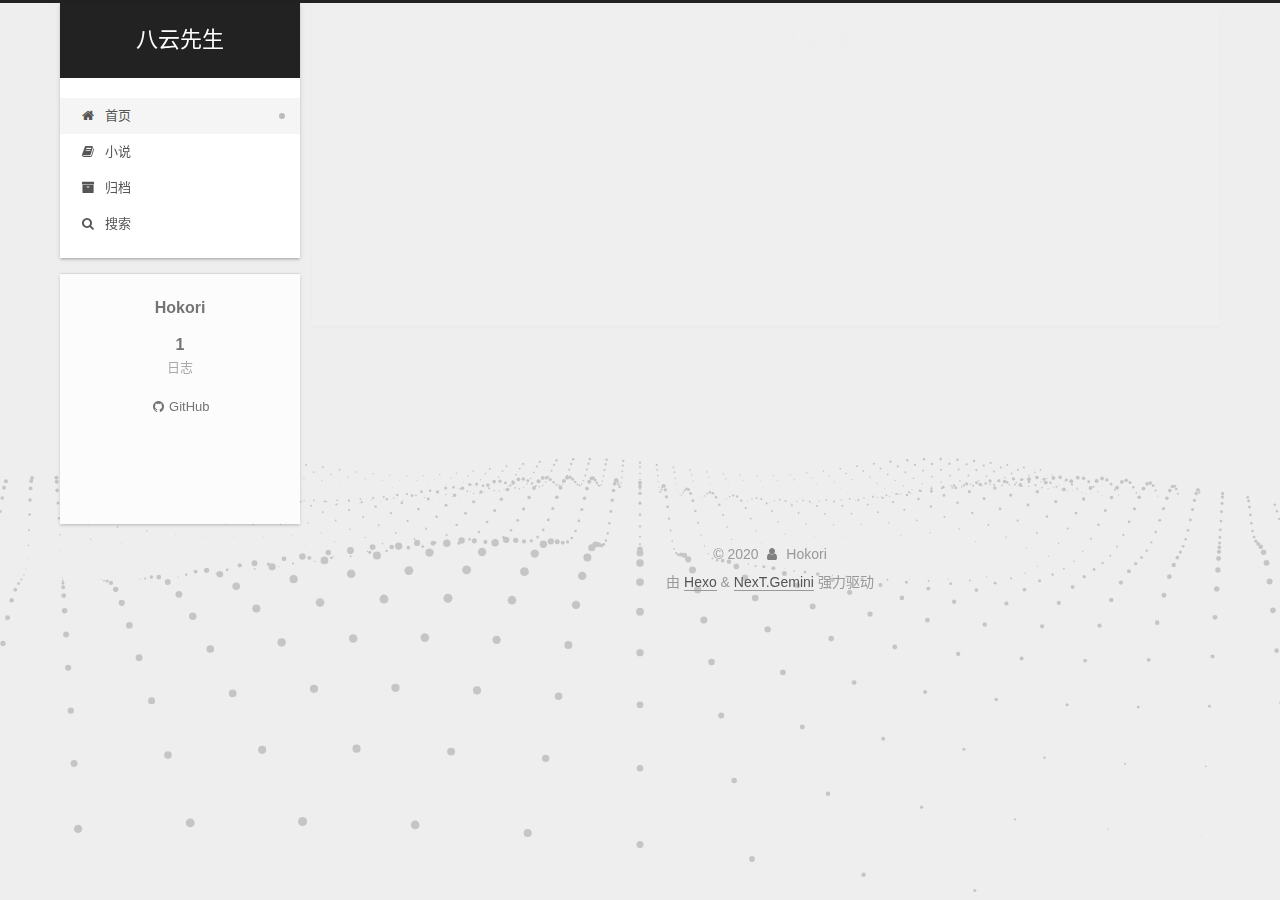
==== commit adb05495: "Site updated: 2020-04-06 00:23:51" ====
--- a/index.html
+++ b/index.html
@@ -114,6 +114,11 @@
     <a href="/" rel="section"><i class="fa fa-fw fa-home"></i>首页</a>
 
   </li>
+        <li class="menu-item menu-item-novel">
+
+    <a href="/novel/" rel="section"><i class="fa fa-fw fa-book"></i>小说</a>
+
+  </li>
         <li class="menu-item menu-item-archives">
 
     <a href="/archives/" rel="section"><i class="fa fa-fw fa-archive"></i>归档</a>
@@ -173,7 +178,7 @@
   
   
   <article itemscope itemtype="http://schema.org/Article" class="post-block" lang="zh-CN">
-    <link itemprop="mainEntityOfPage" href="http://yoursite.com/2020/03/31/test/">
+    <link itemprop="mainEntityOfPage" href="http://yoursite.com/2020/03/31/%E5%B0%8F%E8%AF%B4%E5%8A%9F%E8%83%BD%E4%B8%8A%E7%BA%BF%E5%97%B7/">
 
     <span hidden itemprop="author" itemscope itemtype="http://schema.org/Person">
       <meta itemprop="image" content="/images/avatar.gif">
@@ -187,7 +192,7 @@
       <header class="post-header">
         <h2 class="post-title" itemprop="name headline">
           
-            <a href="/2020/03/31/test/" class="post-title-link" itemprop="url">test</a>
+            <a href="/2020/03/31/%E5%B0%8F%E8%AF%B4%E5%8A%9F%E8%83%BD%E4%B8%8A%E7%BA%BF%E5%97%B7/" class="post-title-link" itemprop="url">小说功能上线嗷</a>
         </h2>
 
         <div class="post-meta">
@@ -204,7 +209,7 @@
                   <i class="fa fa-calendar-check-o"></i>
                 </span>
                 <span class="post-meta-item-text">更新于</span>
-                <time title="修改时间：2020-04-01 01:57:55" itemprop="dateModified" datetime="2020-04-01T01:57:55+08:00">2020-04-01</time>
+                <time title="修改时间：2020-04-06 00:21:59" itemprop="dateModified" datetime="2020-04-06T00:21:59+08:00">2020-04-06</time>
               </span>
 
           
@@ -218,10 +223,10 @@
     <div class="post-body" itemprop="articleBody">
 
       
-          <center>It's test</center>
+          <center>小说功能上线了（虽然还没写什么）</center>
           <!--noindex-->
             <div class="post-button">
-              <a class="btn" href="/2020/03/31/test/#more" rel="contents">
+              <a class="btn" href="/2020/03/31/%E5%B0%8F%E8%AF%B4%E5%8A%9F%E8%83%BD%E4%B8%8A%E7%BA%BF%E5%97%B7/#more" rel="contents">
                 阅读全文 &raquo;
               </a>
             </div>
@@ -280,6 +285,7 @@
     <span class="toggle-line toggle-line-last"></span>
   </div>
 
+
   <aside class="sidebar">
     <div class="sidebar-inner">
 
@@ -322,7 +328,7 @@
 
 
       </div>
-
+<iframe frameborder="no" border="0" marginwidth="0" marginheight="0" width=330 height=86 src="//music.163.com/outchain/player?type=2&id=678231&auto=0&height=66"></iframe>
     </div>
   </aside>
   <div id="sidebar-dimmer"></div>
